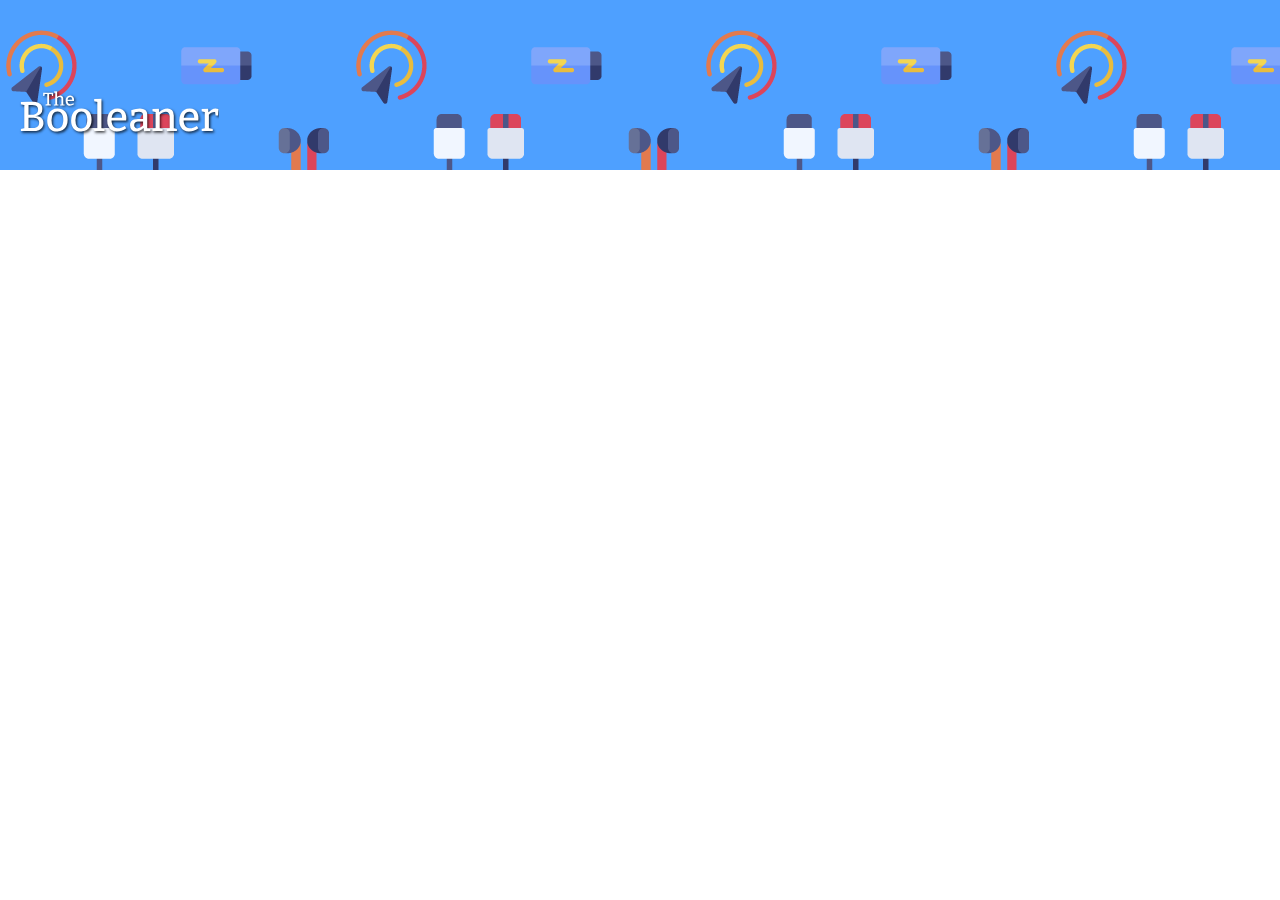
==== index.html @ ecdf3e6b "header done" ====
<!DOCTYPE html>
<html lang="en">
<head>
    <meta charset="UTF-8">
    <meta http-equiv="X-UA-Compatible" content="IE=edge">
    <meta name="viewport" content="width=device-width, initial-scale=1.0">
    <title>The Booleaner</title>
    <link rel="stylesheet" href="css/style.css">
</head>
<body>

    <!--testata della pagina-->
    <header>
        <!--contenitore-->
        <div class="container">
            <img class="logo" src="img/logo.svg" alt="logo">
        </div>
    </header>  
    
    <!--corpo principale della pagina-->
    <main>

    </main>


    <!--piè di pagina-->
    <footer></footer>
</body>
</html>
---- css/style.css ----
/* reset */
* {
    margin: 0;
    padding: 0;
    box-sizing: border-box;
}

header {
    height: 170px;
    background-image: url('../img/pattern.png');
    background-color: #4ea0ff;
}

.container {
    width: 97%;
    margin: auto;
}

.logo {
    width: 200px;
    padding-top: 90px;
}
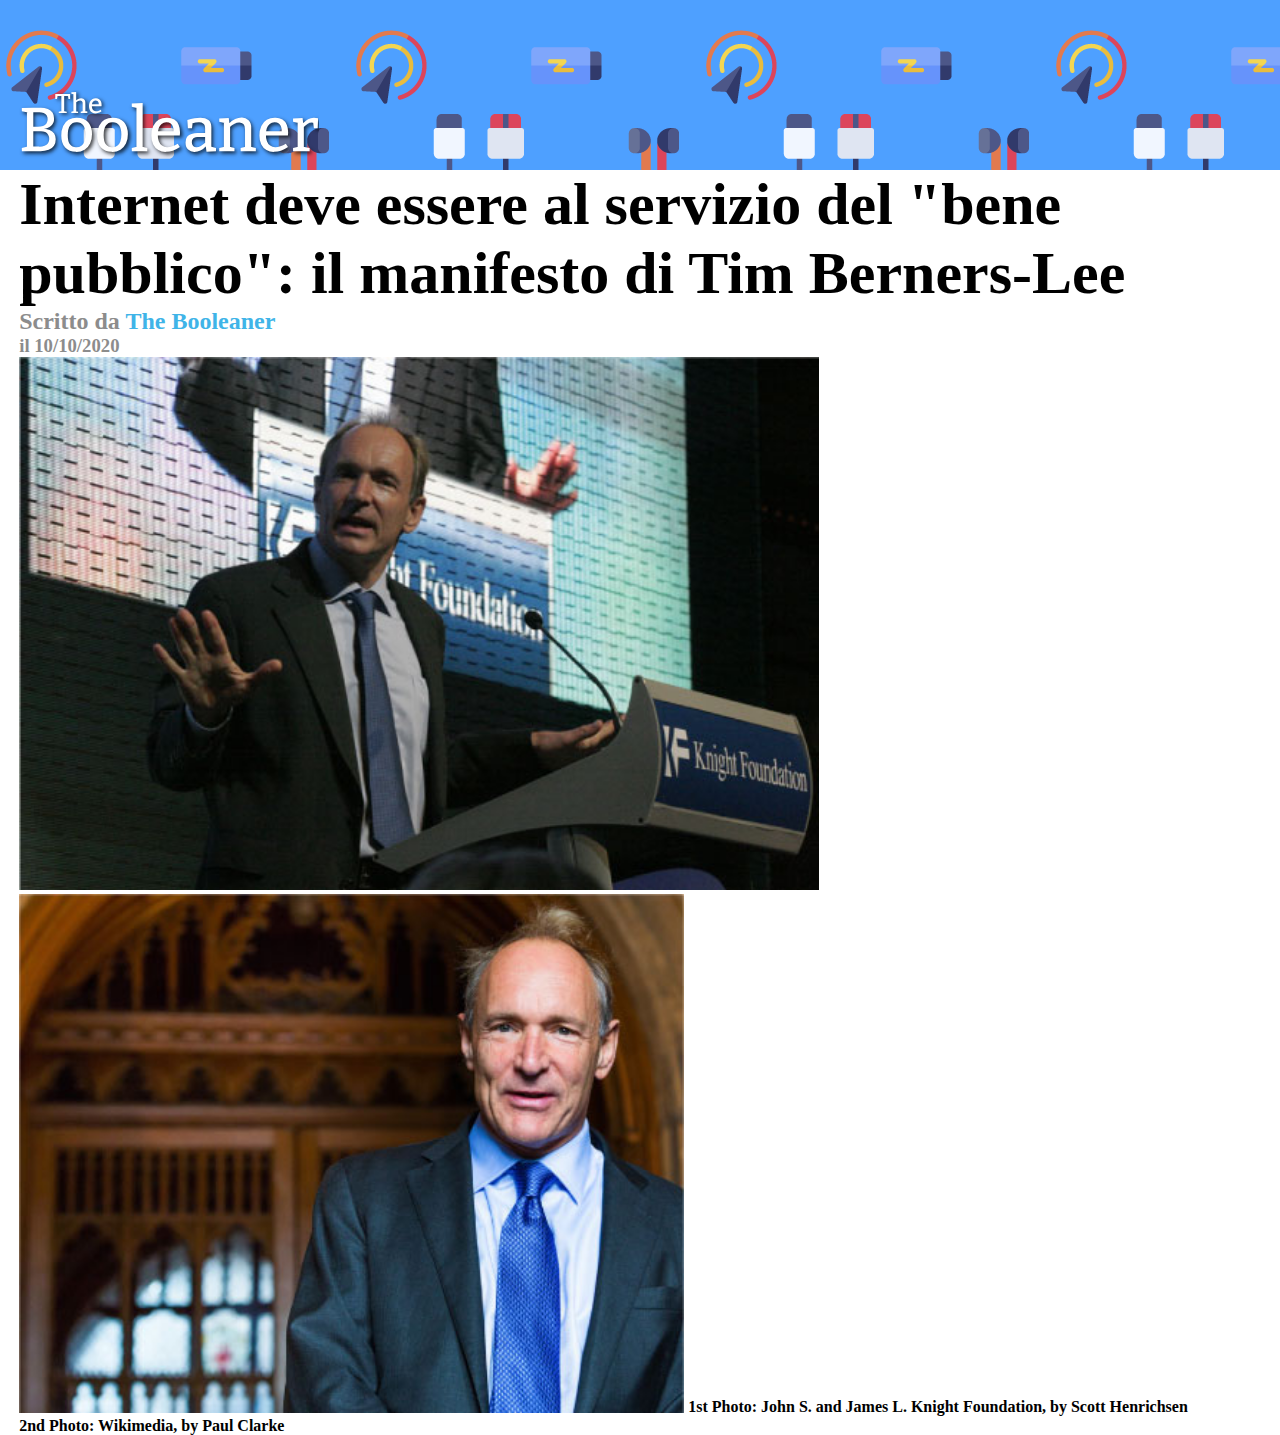
==== commit 9e61ab9c: "main-top done" ====
--- a/index.html
+++ b/index.html
@@ -19,7 +19,26 @@
     
     <!--corpo principale della pagina-->
     <main>
+        <div class="container">
 
+            <div class="main-top">
+                <h1>Internet deve essere al servizio del "bene pubblico": il manifesto di Tim Berners-Lee</h1>
+
+                <h2>Scritto da <span class="scritta">The Booleaner </span> </h2>
+
+                <h3>il 10/10/2020</h3>
+
+                <img class="prima-foto" src="img/tim-1.jpg" alt="foto di Tim Berners-Lee">
+
+                <img class="seconda-foto" src="img/tim-2.jpg" alt="foto di Tim Berners-Lee">
+
+                <span class="descrizione"> 1st Photo: John S. and James L. Knight Foundation, by Scott Henrichsen</span> <br>
+
+                <span class="descrizione"> 2nd Photo: Wikimedia, by Paul Clarke</span>
+            </div>
+            
+        </div>
+        
     </main>
 
 
--- a/css/style.css
+++ b/css/style.css
@@ -17,6 +17,30 @@
 }
 
 .logo {
-    width: 200px;
+    width: 300px;
     padding-top: 90px;
+}
+
+h1 {
+    font-size: 60px;
+}
+
+h2, h3 {
+    color: #8c8c8c;
+}
+
+.scritta {
+    color: #3fb4e8;
+}
+
+.prima-foto {
+    width: 800px;
+}
+
+.seconda-foto {
+    width: 665px;
+}
+
+.descrizione {
+    font-weight: 600;
 }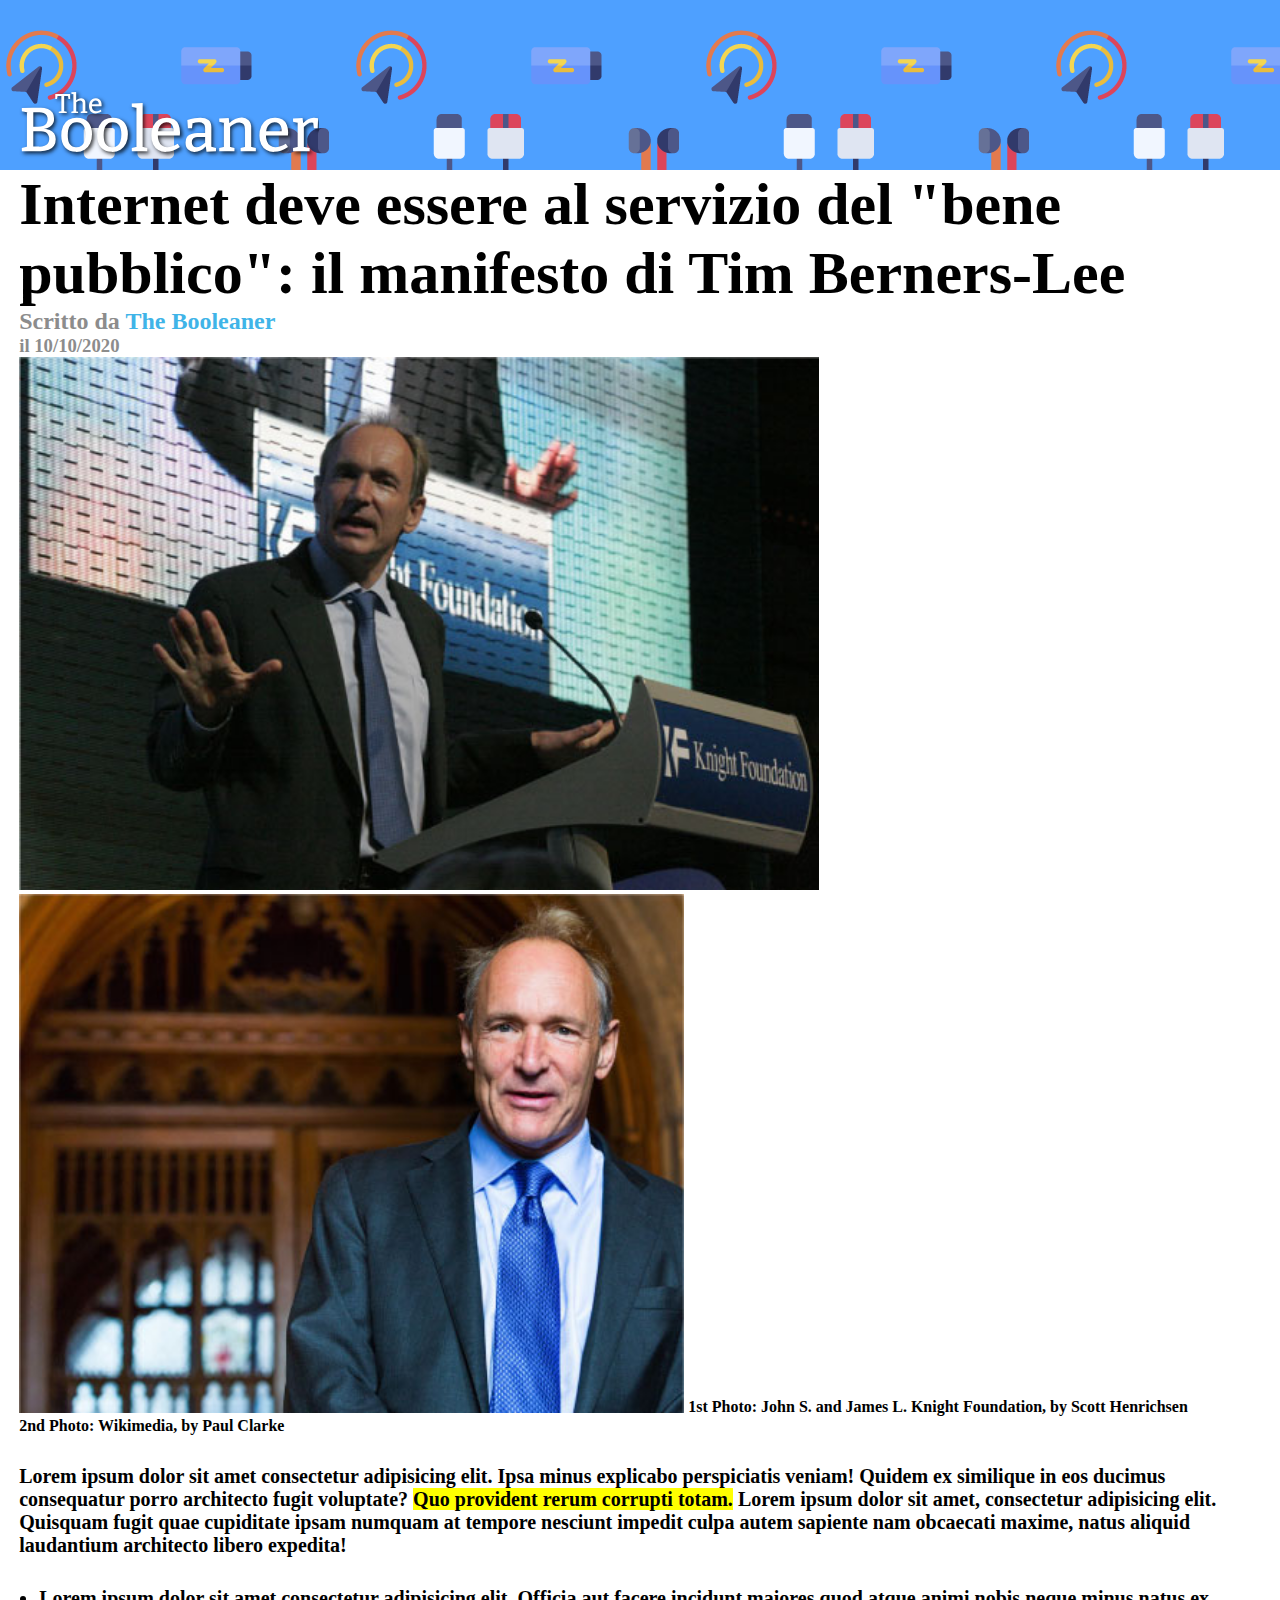
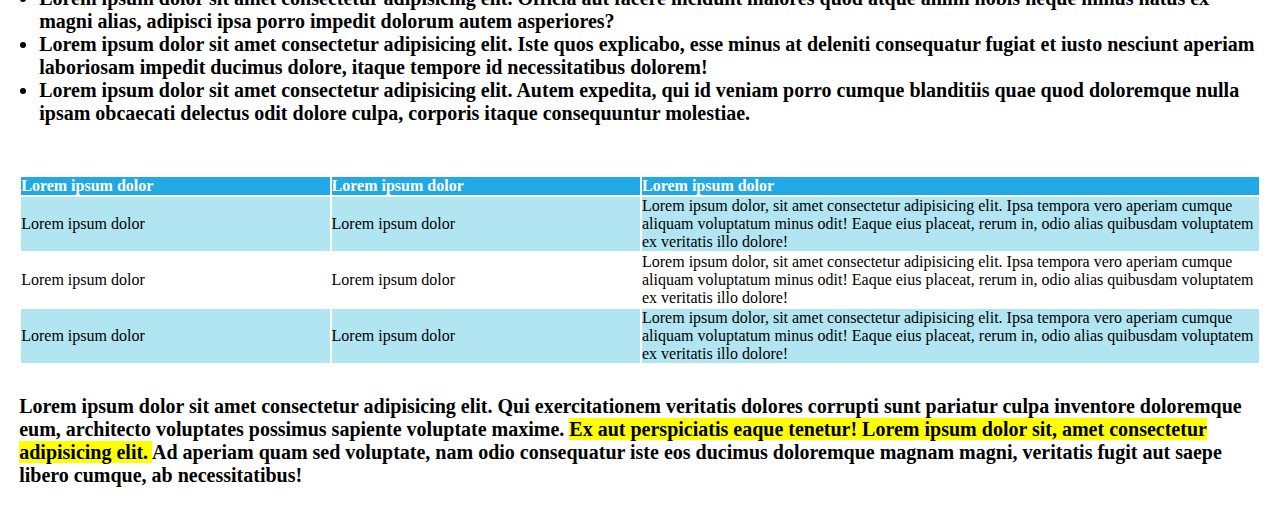
==== commit a3c80e72: "main-bottom done" ====
--- a/index.html
+++ b/index.html
@@ -21,6 +21,7 @@
     <main>
         <div class="container">
 
+            <!--titolo principale e foto-->
             <div class="main-top">
                 <h1>Internet deve essere al servizio del "bene pubblico": il manifesto di Tim Berners-Lee</h1>
 
@@ -36,6 +37,55 @@
 
                 <span class="descrizione"> 2nd Photo: Wikimedia, by Paul Clarke</span>
             </div>
+
+            <!--paragrafi e tabella-->
+            <div class="main-bottom">
+                <p>
+                    Lorem ipsum dolor sit amet consectetur adipisicing elit. Ipsa minus explicabo perspiciatis veniam! Quidem ex similique in eos ducimus consequatur porro architecto fugit voluptate? <span class="underline">Quo provident rerum corrupti totam.</span>  Lorem ipsum dolor sit amet, consectetur adipisicing elit. Quisquam fugit quae cupiditate ipsam numquam at tempore nesciunt impedit culpa autem sapiente nam obcaecati maxime, natus aliquid laudantium architecto libero expedita!
+                </p>
+
+                <p>
+                    <ul class="lista">
+                        <li>Lorem ipsum dolor sit amet consectetur adipisicing elit. Officia aut facere incidunt maiores quod atque animi nobis neque minus natus ex magni alias, adipisci ipsa porro impedit dolorum autem asperiores?</li>
+                        <li>Lorem ipsum dolor sit amet consectetur adipisicing elit. Iste quos explicabo, esse minus at deleniti consequatur fugiat et iusto nesciunt aperiam laboriosam impedit ducimus dolore, itaque tempore id necessitatibus dolorem!</li>
+                        <li>Lorem ipsum dolor sit amet consectetur adipisicing elit. Autem expedita, qui id veniam porro cumque blanditiis quae quod doloremque nulla ipsam obcaecati delectus odit dolore culpa, corporis itaque consequuntur molestiae.</li>
+                    </ul>
+                </p>
+                
+
+                <table>
+                    <thead>
+                        <tr class="prima-riga">
+                            <th>Lorem ipsum dolor</th>
+                            <th>Lorem ipsum dolor</th>
+                            <th>Lorem ipsum dolor</th>
+                        </tr>
+                    </thead>
+
+                    <tbody>
+                        <tr class="dispari">
+                            <td>Lorem ipsum dolor</td>
+                            <td>Lorem ipsum dolor</td>
+                            <td class="colonna">Lorem ipsum dolor, sit amet consectetur adipisicing elit. Ipsa tempora vero aperiam cumque aliquam voluptatum minus odit! Eaque eius placeat, rerum in, odio alias quibusdam voluptatem ex veritatis illo dolore!</td>
+                        </tr>
+
+                        <tr class="pari">
+                            <td>Lorem ipsum dolor</td>
+                            <td>Lorem ipsum dolor</td>
+                            <td class="colonna">Lorem ipsum dolor, sit amet consectetur adipisicing elit. Ipsa tempora vero aperiam cumque aliquam voluptatum minus odit! Eaque eius placeat, rerum in, odio alias quibusdam voluptatem ex veritatis illo dolore!</td>
+                        </tr>
+
+                        <tr class="dispari">
+                            <td>Lorem ipsum dolor</td>
+                            <td>Lorem ipsum dolor</td>
+                            <td class="colonna">Lorem ipsum dolor, sit amet consectetur adipisicing elit. Ipsa tempora vero aperiam cumque aliquam voluptatum minus odit! Eaque eius placeat, rerum in, odio alias quibusdam voluptatem ex veritatis illo dolore!</td>
+                        </tr>
+
+                    </tbody>
+                </table>
+
+                <p>Lorem ipsum dolor sit amet consectetur adipisicing elit. Qui exercitationem veritatis dolores corrupti sunt pariatur culpa inventore doloremque eum, architecto voluptates possimus sapiente voluptate maxime. <span class="underline"> Ex aut perspiciatis eaque tenetur! Lorem ipsum dolor sit, amet consectetur adipisicing elit. </span>Ad aperiam quam sed voluptate, nam odio consequatur iste eos ducimus doloremque magnam magni, veritatis fugit aut saepe libero cumque, ab necessitatibus! </p>
+            </div>
             
         </div>
         
@@ -43,6 +93,19 @@
 
 
     <!--piè di pagina-->
-    <footer></footer>
+   <!-- <footer>
+        <div class="container">
+            <h4>Potrebbero interessarti</h4>
+
+            <div class="immagine-1">
+                <span>Lorem ipsum dolor</span>
+            </div>
+            
+            <div class="immagine-2">
+                <span>Lorem ipsum dolor</span>
+            </div>
+        </div>
+        
+    </footer>-->
 </body>
 </html>--- a/css/style.css
+++ b/css/style.css
@@ -43,4 +43,63 @@
 
 .descrizione {
     font-weight: 600;
-}+}
+
+p{
+    font-weight: 800;
+    font-size: 20px;
+    margin-top: 30px;
+    margin-bottom: 30px;
+}
+ 
+.underline {
+    background-color: yellow;
+}
+
+.lista{
+    margin-left: 20px;
+    font-weight: 800;
+    font-size: 20px;
+}
+
+.colonna {
+    width: 50%;
+}
+
+.prima-riga {
+    background-color: #20a9e5;
+}
+
+.dispari {
+    background-color: #b1e5f2;
+}
+
+.pari {
+    background-color: white;
+}
+
+th {
+    color: white;
+}
+
+table {
+    padding-top: 20px;
+    text-align: left;
+}
+
+/* h4 {
+    color: #8c8c8c;
+}
+
+.immagine-1 {
+    background-image: url('../img/monitor.jpg');
+    background-repeat: no-repeat;
+    height: 200px;
+}
+
+.immagine-2 {
+    background-image: url('../img/graph.jpg');
+    background-repeat: no-repeat;
+    height:200px;
+    padding-top: 20px;
+} */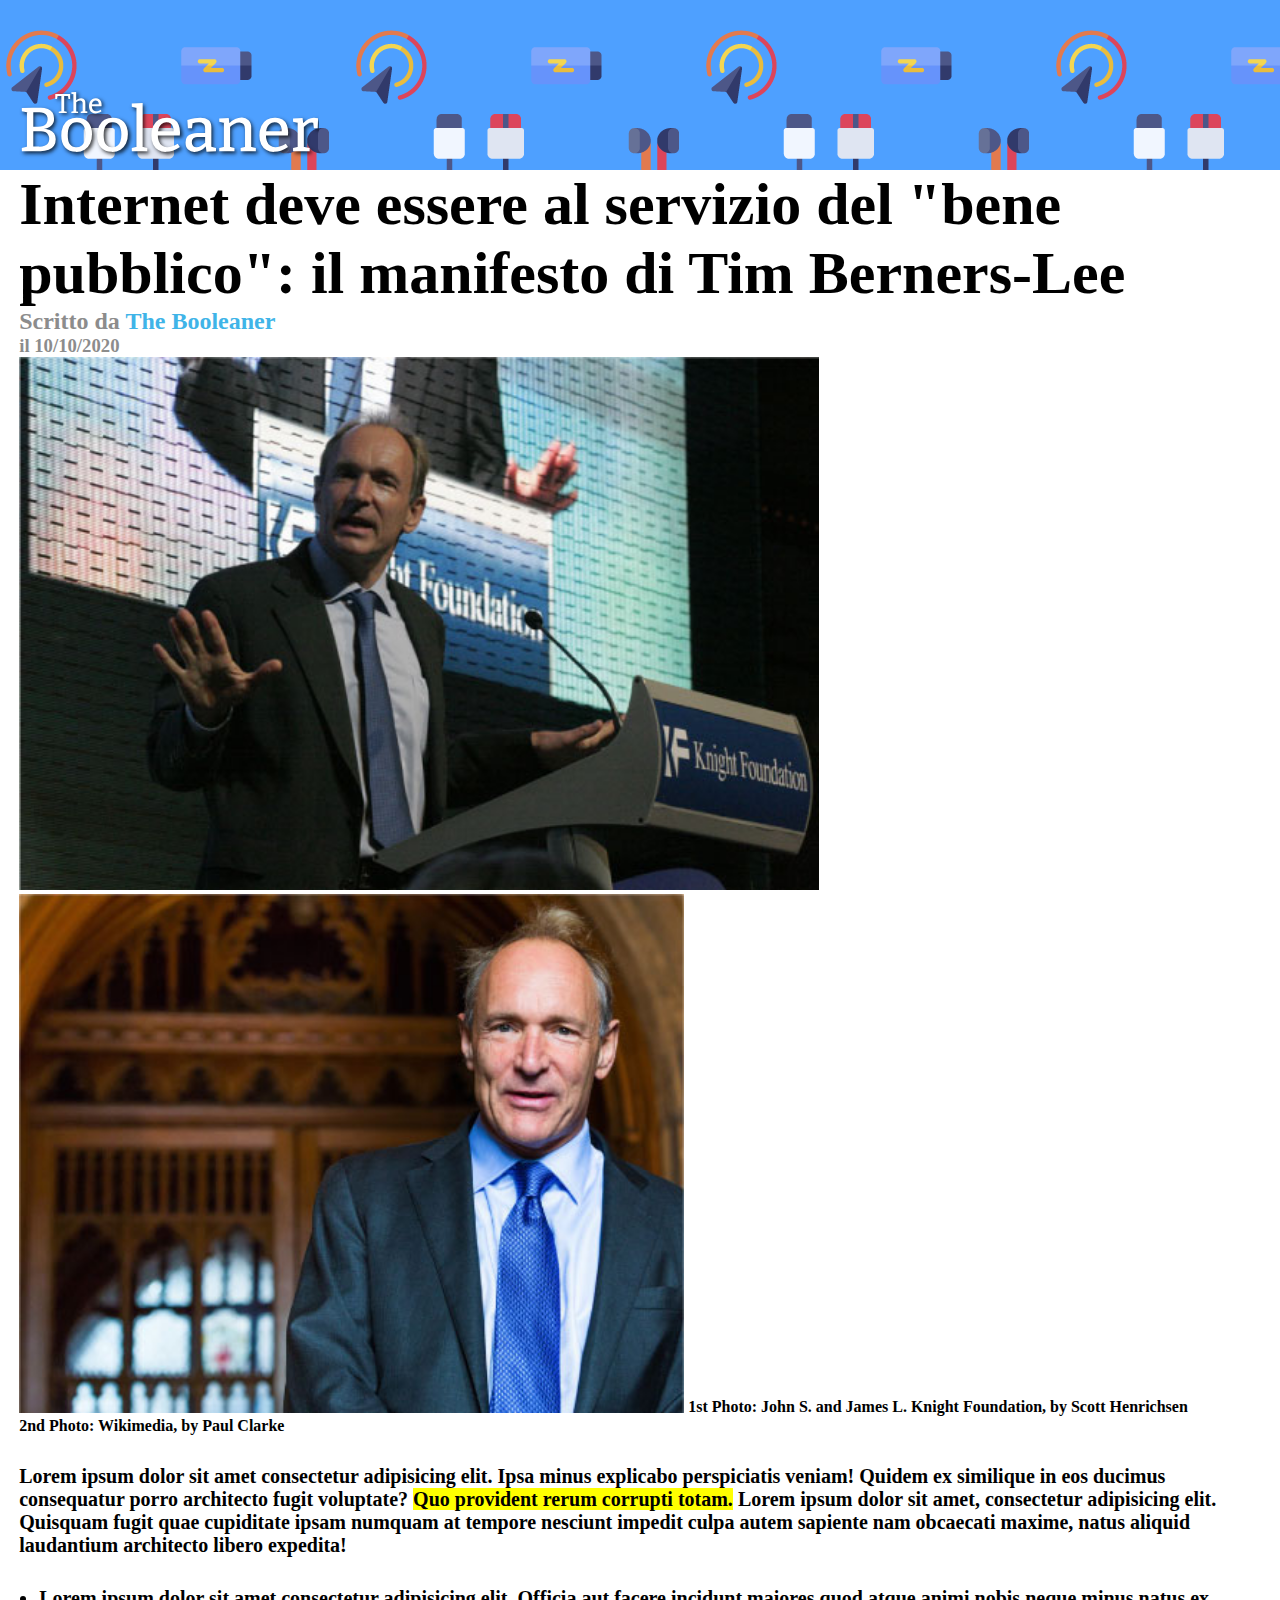
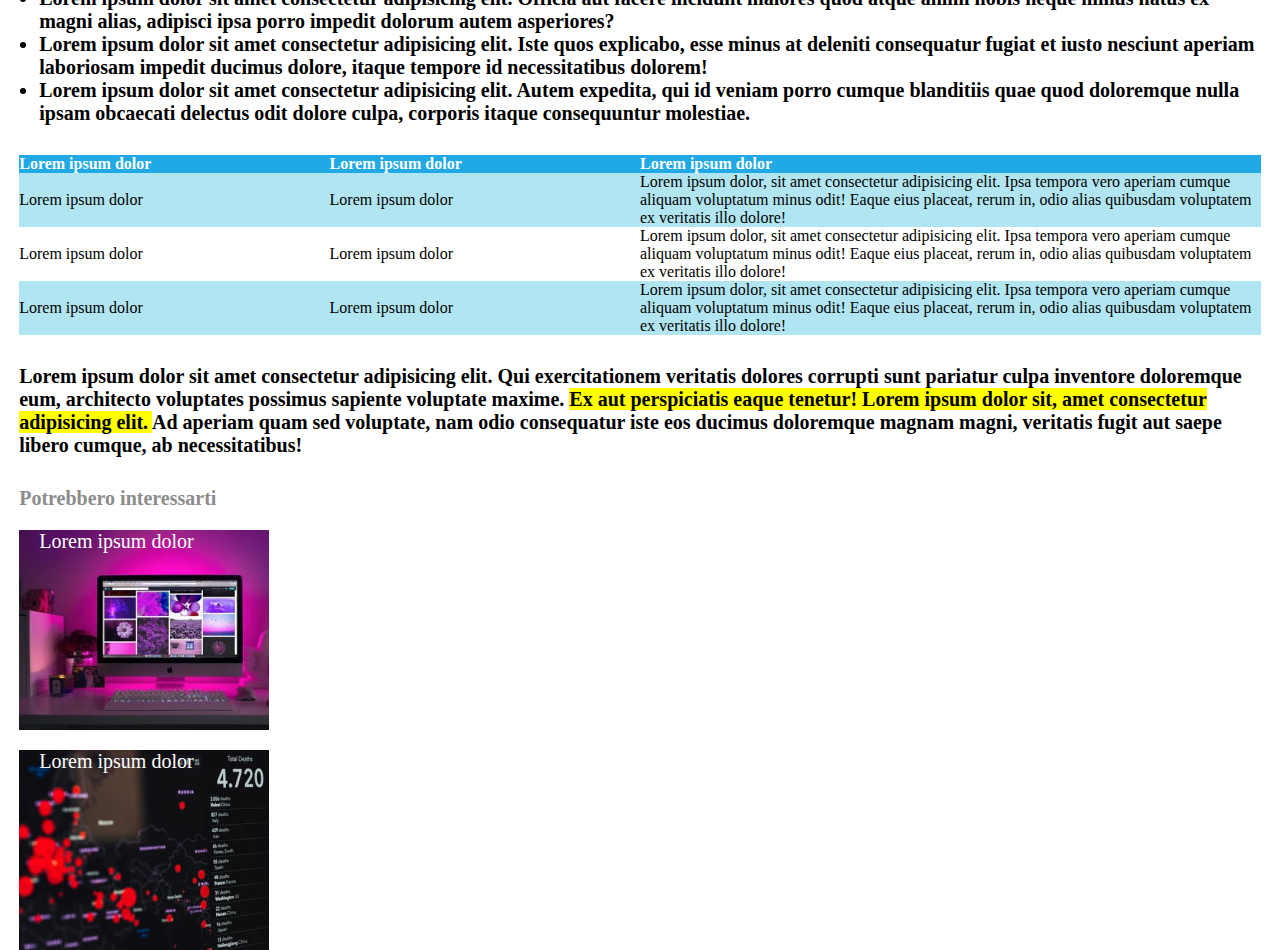
==== commit d5c23313: "footer done" ====
--- a/index.html
+++ b/index.html
@@ -92,20 +92,20 @@
     </main>
 
 
-    <!--piè di pagina-->
-   <!-- <footer>
+    <!---piè di pagina-->
+    <footer>
         <div class="container">
             <h4>Potrebbero interessarti</h4>
 
-            <div class="immagine-1">
-                <span>Lorem ipsum dolor</span>
+            <div class="immagine prima">
+                <span class="inside-text">Lorem ipsum dolor</span>
             </div>
             
-            <div class="immagine-2">
-                <span>Lorem ipsum dolor</span>
+            <div class="immagine seconda">
+                <span class="inside-text">Lorem ipsum dolor</span>
             </div>
         </div>
         
-    </footer>-->
+    </footer>
 </body>
 </html>--- a/css/style.css
+++ b/css/style.css
@@ -85,21 +85,29 @@
 table {
     padding-top: 20px;
     text-align: left;
+    border-collapse: collapse;
 }
 
-/* h4 {
+ h4 {
     color: #8c8c8c;
+    font-size: 20px;
 }
 
-.immagine-1 {
+.immagine{
+    width: 250px;
+    height: 200px;
+    margin-top: 20px;
+}
+.prima {
     background-image: url('../img/monitor.jpg');
-    background-repeat: no-repeat;
-    height: 200px;
 }
 
-.immagine-2 {
+.seconda {
     background-image: url('../img/graph.jpg');
-    background-repeat: no-repeat;
-    height:200px;
-    padding-top: 20px;
-} */+} 
+
+.inside-text {
+    color: white;
+    font-size: 20px;
+    padding: 20px;
+}